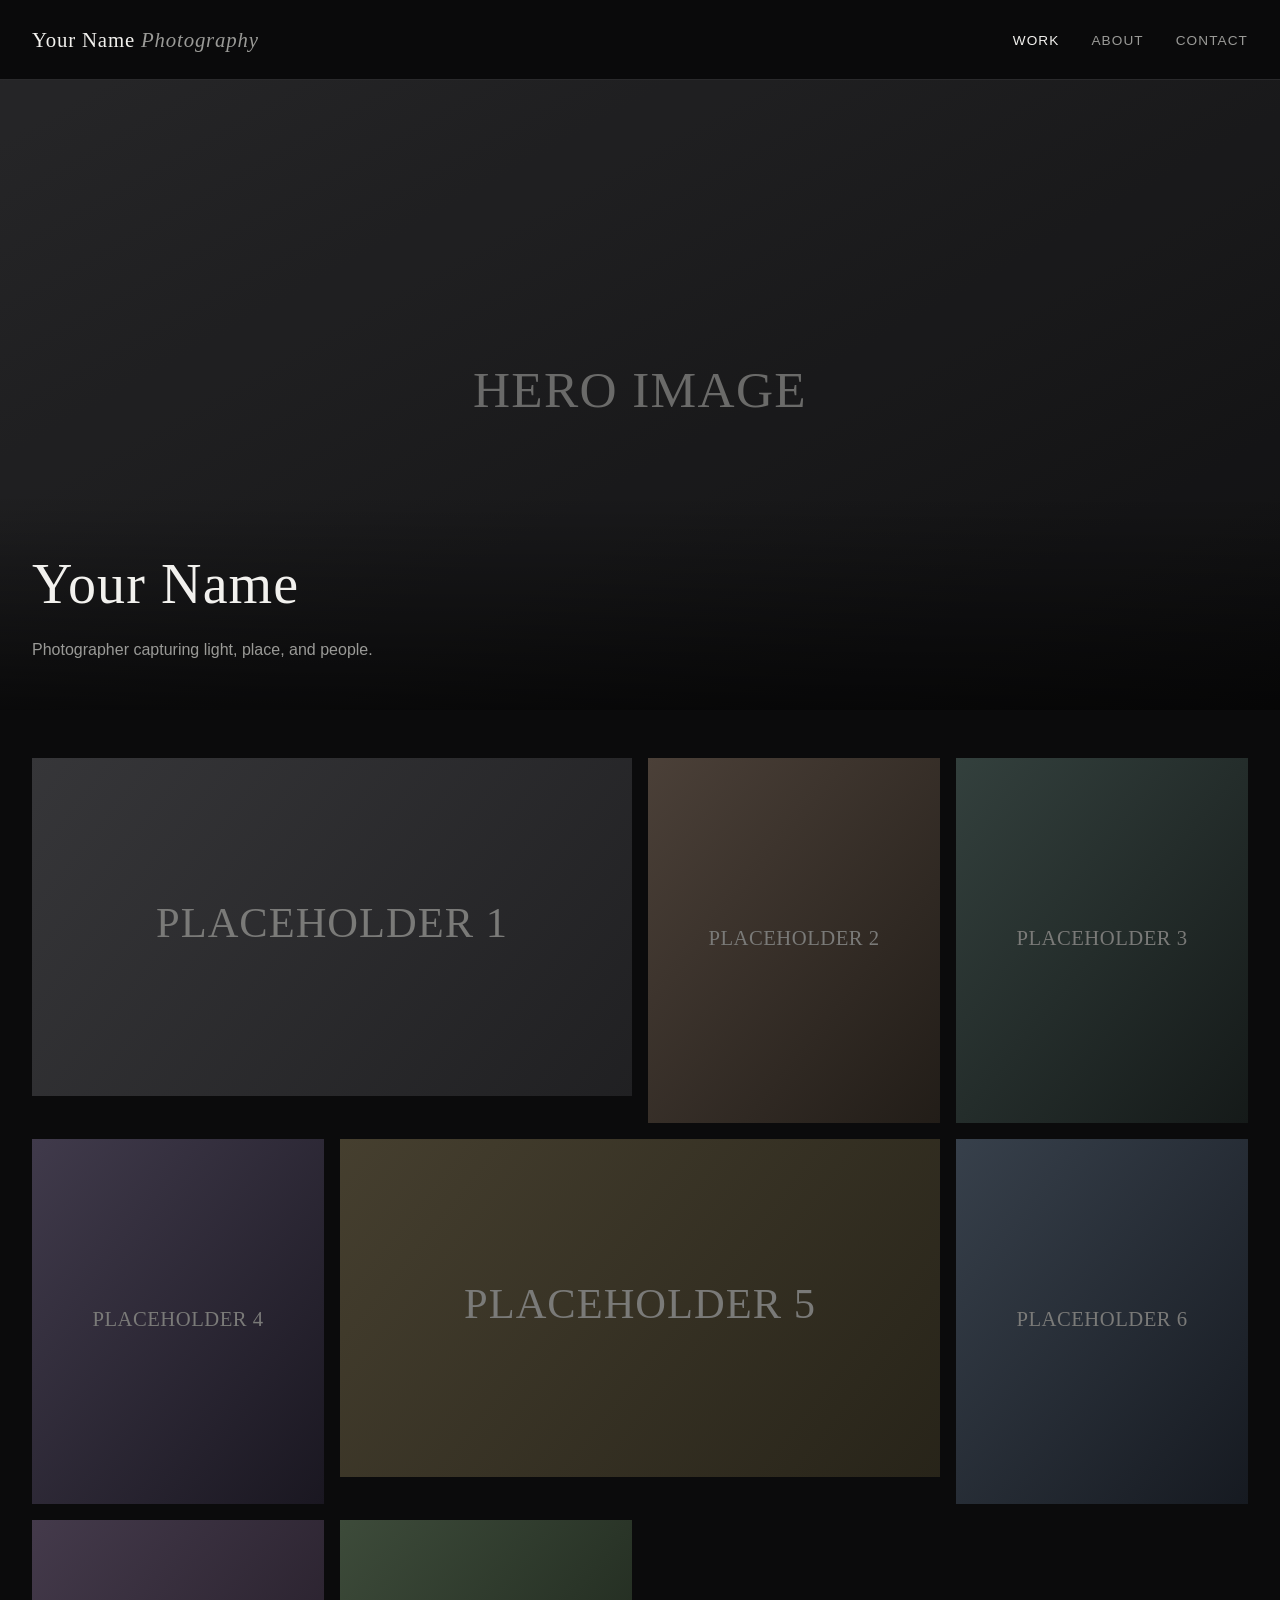
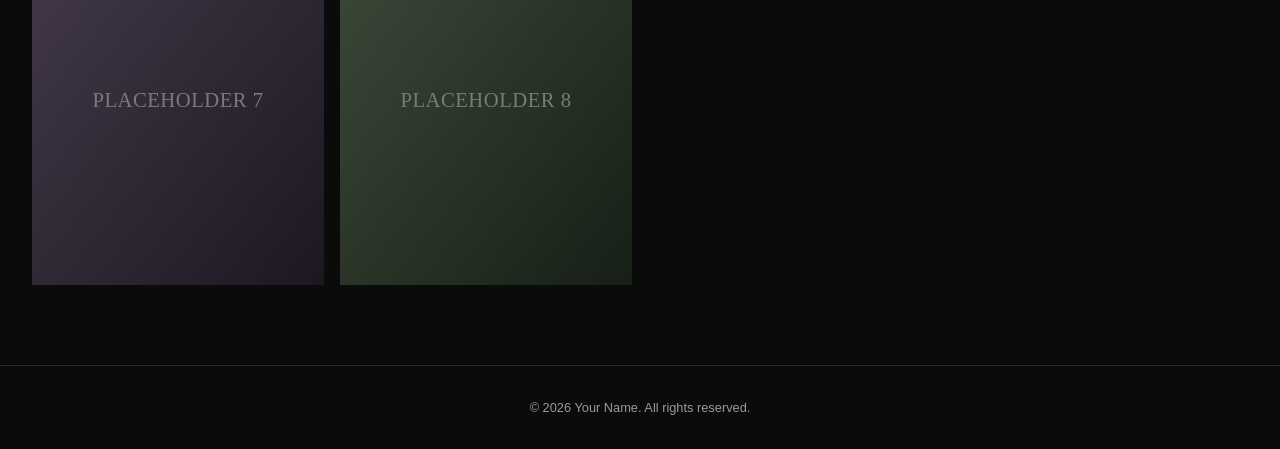
==== index.html @ 4d95531a "Initial photography portfolio site Static HTML/CSS/JS site with home gallery + lightbox, about, and " ====
<!DOCTYPE html>
<html lang="en">
<head>
  <meta charset="UTF-8" />
  <meta name="viewport" content="width=device-width, initial-scale=1.0" />
  <title>Your Name — Photography</title>
  <meta name="description" content="Photography portfolio of Your Name." />
  <link rel="stylesheet" href="css/style.css" />
</head>
<body>
  <header class="site-header">
    <a href="index.html" class="brand">Your Name <span>Photography</span></a>
    <button class="nav-toggle" aria-label="Toggle menu">&#9776;</button>
    <nav>
      <ul>
        <li><a href="index.html" class="active">Work</a></li>
        <li><a href="about.html">About</a></li>
        <li><a href="contact.html">Contact</a></li>
      </ul>
    </nav>
  </header>

  <section class="hero">
    <img src="images/hero.svg" alt="Featured photograph" />
    <div class="hero-content">
      <h1>Your Name</h1>
      <p>Photographer capturing light, place, and people.</p>
    </div>
  </section>

  <main class="gallery-section">
    <div class="gallery-grid"></div>
  </main>

  <footer class="site-footer">
    &copy; 2026 Your Name. All rights reserved.
  </footer>

  <script src="js/main.js"></script>
</body>
</html>
---- css/style.css ----
:root {
  --bg: #0b0b0c;
  --bg-alt: #141416;
  --text: #f2f1ee;
  --text-dim: #9a9a97;
  --accent: #e8e3d9;
  --border: #2a2a2c;
  --max-width: 1400px;
}

* {
  margin: 0;
  padding: 0;
  box-sizing: border-box;
}

html {
  scroll-behavior: smooth;
}

body {
  background: var(--bg);
  color: var(--text);
  font-family: -apple-system, BlinkMacSystemFont, "Helvetica Neue", Arial, sans-serif;
  line-height: 1.5;
  -webkit-font-smoothing: antialiased;
}

a {
  color: inherit;
  text-decoration: none;
}

img {
  display: block;
  max-width: 100%;
}

/* Header */

.site-header {
  position: sticky;
  top: 0;
  z-index: 100;
  display: flex;
  align-items: center;
  justify-content: space-between;
  padding: 1.5rem 2rem;
  background: rgba(11, 11, 12, 0.85);
  backdrop-filter: blur(8px);
  border-bottom: 1px solid var(--border);
}

.brand {
  font-family: Georgia, "Times New Roman", serif;
  font-size: 1.3rem;
  letter-spacing: 0.04em;
}

.brand span {
  color: var(--text-dim);
  font-style: italic;
}

nav ul {
  display: flex;
  gap: 2rem;
  list-style: none;
}

nav a {
  font-size: 0.85rem;
  letter-spacing: 0.08em;
  text-transform: uppercase;
  color: var(--text-dim);
  transition: color 0.2s ease;
}

nav a:hover,
nav a.active {
  color: var(--text);
}

.nav-toggle {
  display: none;
  background: none;
  border: none;
  color: var(--text);
  font-size: 1.5rem;
  cursor: pointer;
}

/* Hero */

.hero {
  position: relative;
  height: 70vh;
  min-height: 420px;
  display: flex;
  align-items: flex-end;
  overflow: hidden;
  background: var(--bg-alt);
}

.hero img {
  position: absolute;
  inset: 0;
  width: 100%;
  height: 100%;
  object-fit: cover;
  opacity: 0.85;
}

.hero-content {
  position: relative;
  z-index: 2;
  padding: 3rem 2rem;
  background: linear-gradient(to top, rgba(0, 0, 0, 0.65), transparent);
  width: 100%;
}

.hero h1 {
  font-family: Georgia, "Times New Roman", serif;
  font-size: clamp(2rem, 5vw, 3.5rem);
  font-weight: 400;
  letter-spacing: 0.02em;
}

.hero p {
  margin-top: 0.75rem;
  color: var(--text-dim);
  font-size: 1rem;
  max-width: 40ch;
}

/* Gallery */

.gallery-section {
  max-width: var(--max-width);
  margin: 0 auto;
  padding: 3rem 2rem 5rem;
}

.gallery-grid {
  display: grid;
  grid-template-columns: repeat(auto-fill, minmax(280px, 1fr));
  gap: 1rem;
  grid-auto-flow: dense;
}

.gallery-item {
  position: relative;
  overflow: hidden;
  cursor: pointer;
  background: var(--bg-alt);
  aspect-ratio: 4 / 5;
}

.gallery-item.wide {
  grid-column: span 2;
  aspect-ratio: 16 / 9;
}

.gallery-item img {
  width: 100%;
  height: 100%;
  object-fit: cover;
  transition: transform 0.6s ease, opacity 0.4s ease;
  opacity: 0;
}

.gallery-item img.loaded {
  opacity: 1;
}

.gallery-item:hover img {
  transform: scale(1.05);
}

.gallery-item .caption {
  position: absolute;
  left: 0;
  right: 0;
  bottom: 0;
  padding: 1rem;
  font-size: 0.8rem;
  letter-spacing: 0.03em;
  color: var(--text);
  background: linear-gradient(to top, rgba(0, 0, 0, 0.7), transparent);
  opacity: 0;
  transition: opacity 0.3s ease;
}

.gallery-item:hover .caption {
  opacity: 1;
}

/* Lightbox */

.lightbox {
  position: fixed;
  inset: 0;
  z-index: 200;
  display: none;
  align-items: center;
  justify-content: center;
  background: rgba(0, 0, 0, 0.92);
  padding: 2rem;
}

.lightbox.open {
  display: flex;
}

.lightbox img {
  max-width: 100%;
  max-height: 85vh;
  object-fit: contain;
}

.lightbox .lb-caption {
  position: absolute;
  bottom: 2rem;
  left: 0;
  right: 0;
  text-align: center;
  color: var(--text-dim);
  font-size: 0.85rem;
}

.lb-close,
.lb-prev,
.lb-next {
  position: absolute;
  background: none;
  border: none;
  color: var(--text);
  font-size: 2rem;
  cursor: pointer;
  padding: 0.5rem 1rem;
  opacity: 0.7;
  transition: opacity 0.2s ease;
}

.lb-close:hover,
.lb-prev:hover,
.lb-next:hover {
  opacity: 1;
}

.lb-close {
  top: 1rem;
  right: 1rem;
}

.lb-prev {
  left: 0.5rem;
  top: 50%;
  transform: translateY(-50%);
}

.lb-next {
  right: 0.5rem;
  top: 50%;
  transform: translateY(-50%);
}

/* About page */

.about-section {
  max-width: 900px;
  margin: 0 auto;
  padding: 4rem 2rem 5rem;
  display: grid;
  grid-template-columns: 280px 1fr;
  gap: 3rem;
}

.about-portrait img {
  width: 100%;
  aspect-ratio: 4 / 5;
  object-fit: cover;
  background: var(--bg-alt);
}

.about-text h2 {
  font-family: Georgia, "Times New Roman", serif;
  font-weight: 400;
  font-size: 2rem;
  margin-bottom: 1.25rem;
}

.about-text p {
  color: var(--text-dim);
  margin-bottom: 1rem;
  max-width: 60ch;
}

.about-text ul {
  margin-top: 1.5rem;
  padding-left: 1.1rem;
  color: var(--text-dim);
}

.about-text li {
  margin-bottom: 0.4rem;
}

/* Contact page */

.contact-section {
  max-width: 640px;
  margin: 0 auto;
  padding: 4rem 2rem 5rem;
}

.contact-section h2 {
  font-family: Georgia, "Times New Roman", serif;
  font-weight: 400;
  font-size: 2rem;
  margin-bottom: 0.75rem;
}

.contact-section > p {
  color: var(--text-dim);
  margin-bottom: 2rem;
}

.form-row {
  margin-bottom: 1.25rem;
  display: flex;
  flex-direction: column;
  gap: 0.4rem;
}

.form-row label {
  font-size: 0.8rem;
  letter-spacing: 0.05em;
  text-transform: uppercase;
  color: var(--text-dim);
}

.form-row input,
.form-row textarea {
  background: var(--bg-alt);
  border: 1px solid var(--border);
  color: var(--text);
  padding: 0.75rem 0.9rem;
  font-size: 0.95rem;
  font-family: inherit;
  border-radius: 2px;
}

.form-row input:focus,
.form-row textarea:focus {
  outline: none;
  border-color: var(--accent);
}

.form-row textarea {
  min-height: 140px;
  resize: vertical;
}

.submit-btn {
  background: var(--accent);
  color: var(--bg);
  border: none;
  padding: 0.85rem 2rem;
  font-size: 0.85rem;
  letter-spacing: 0.06em;
  text-transform: uppercase;
  cursor: pointer;
  border-radius: 2px;
  transition: opacity 0.2s ease;
}

.submit-btn:hover {
  opacity: 0.85;
}

.form-note {
  margin-top: 1rem;
  font-size: 0.85rem;
  color: var(--text-dim);
  display: none;
}

.form-note.visible {
  display: block;
}

.direct-contact {
  margin-top: 2.5rem;
  padding-top: 2rem;
  border-top: 1px solid var(--border);
  color: var(--text-dim);
  font-size: 0.9rem;
}

.direct-contact a {
  color: var(--text);
  border-bottom: 1px solid var(--border);
}

/* Footer */

.site-footer {
  border-top: 1px solid var(--border);
  padding: 2rem;
  text-align: center;
  color: var(--text-dim);
  font-size: 0.8rem;
}

/* Responsive */

@media (max-width: 720px) {
  nav {
    position: fixed;
    top: 0;
    right: 0;
    bottom: 0;
    width: 240px;
    background: var(--bg-alt);
    transform: translateX(100%);
    transition: transform 0.3s ease;
    padding: 5rem 2rem;
    border-left: 1px solid var(--border);
  }

  nav.open {
    transform: translateX(0);
  }

  nav ul {
    flex-direction: column;
    gap: 1.5rem;
  }

  .nav-toggle {
    display: block;
  }

  .about-section {
    grid-template-columns: 1fr;
  }

  .about-portrait {
    max-width: 220px;
  }
}
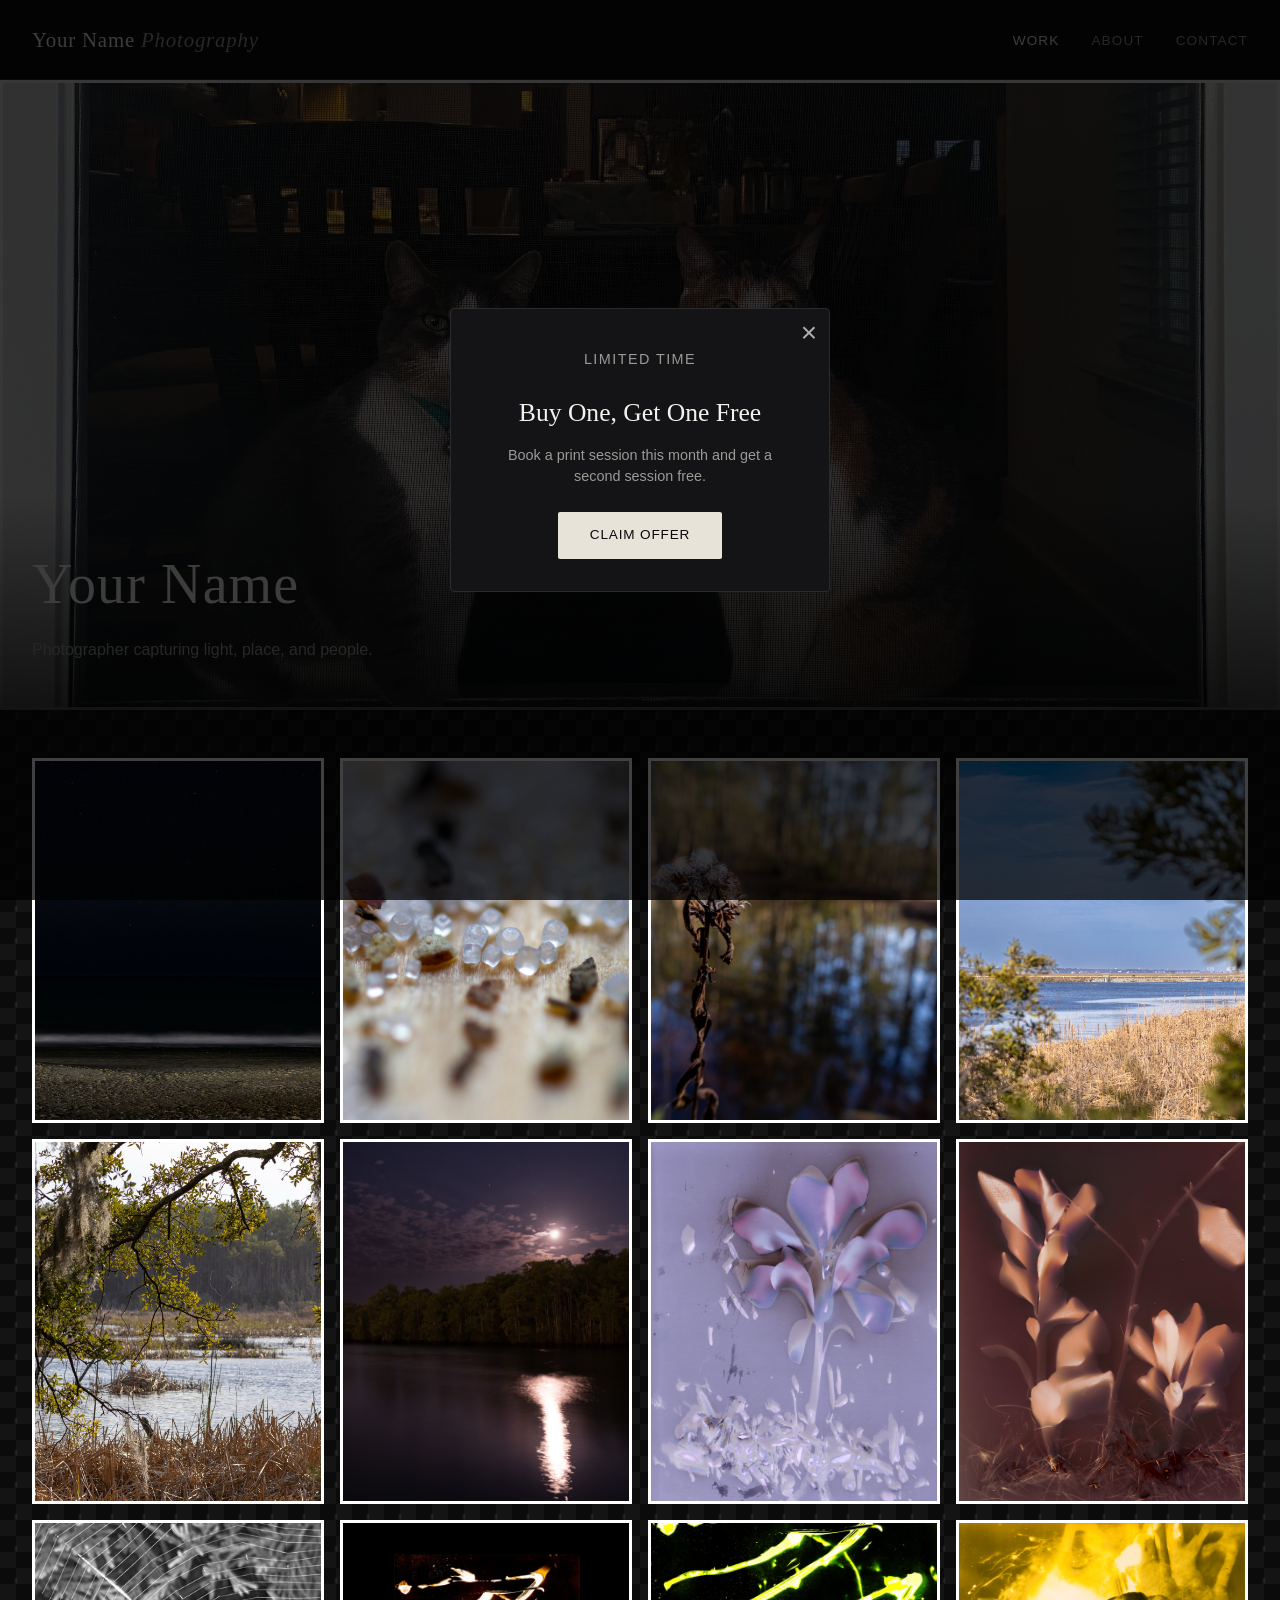
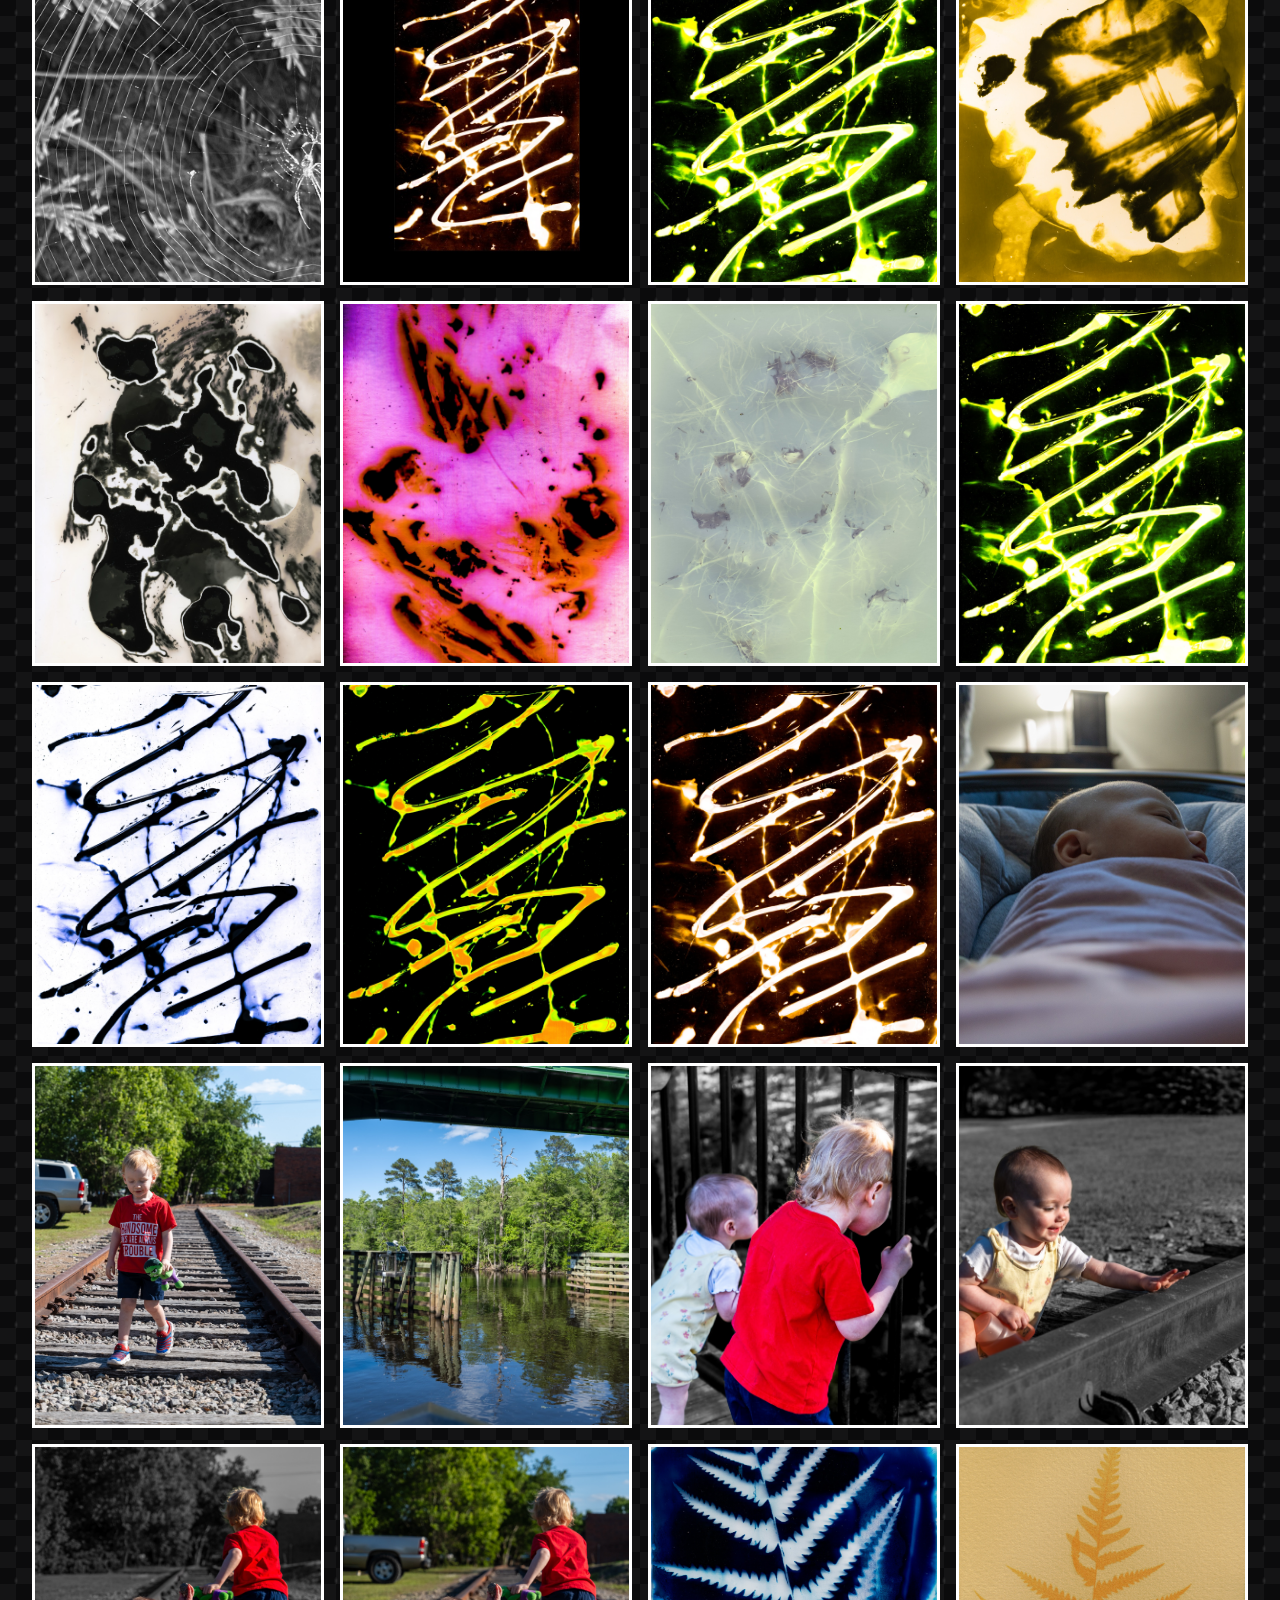
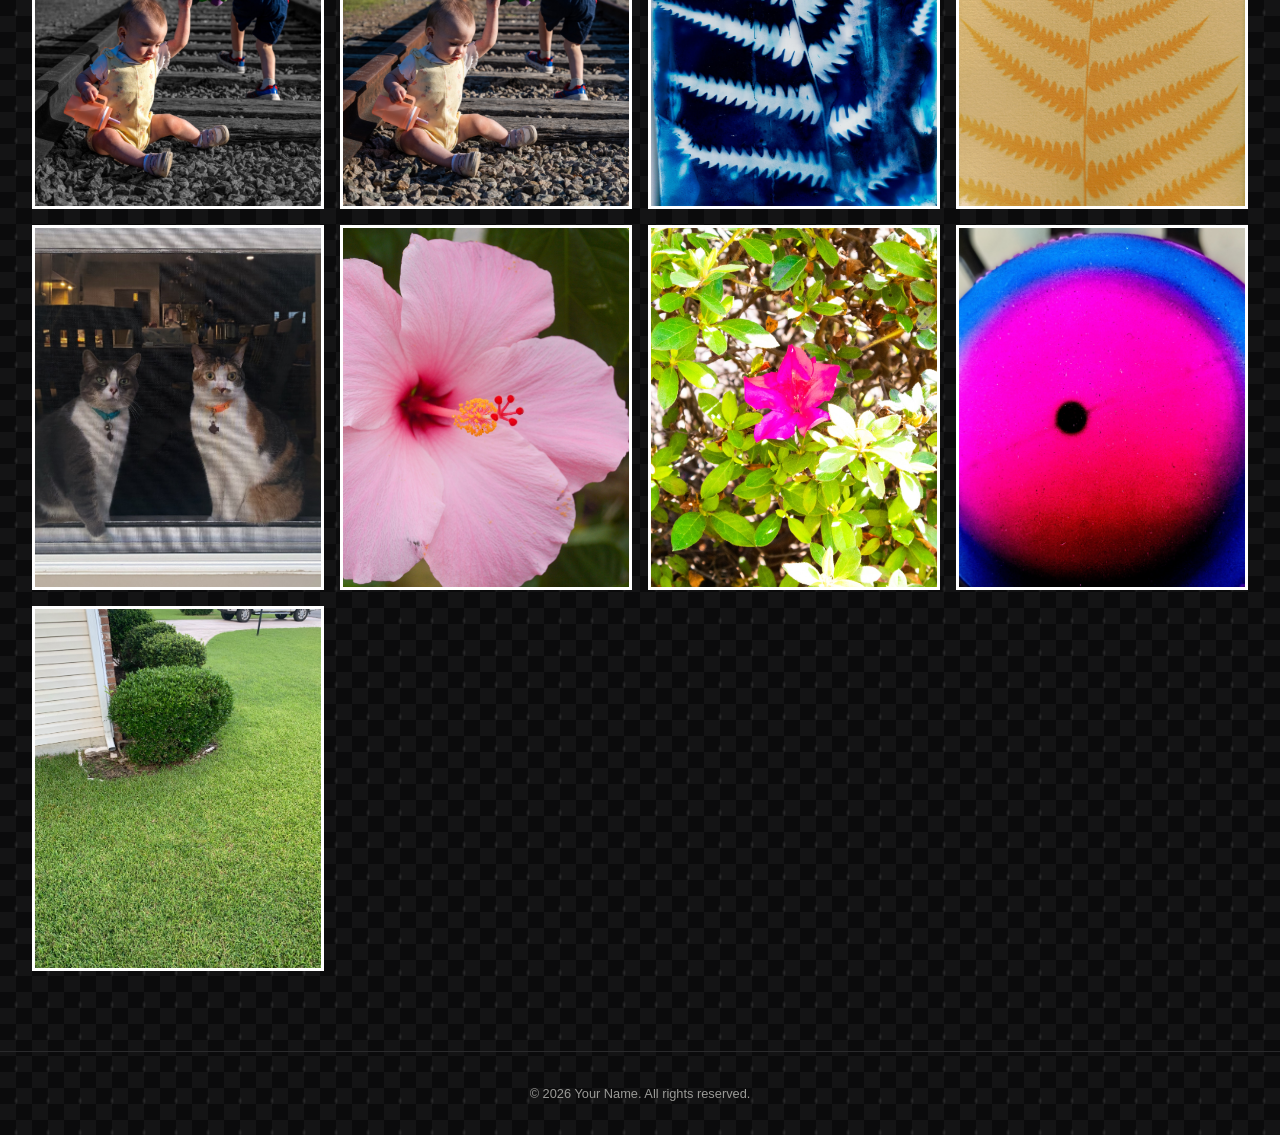
==== commit f34f98d4: "Add class photos, promo popup, and styling changes - Add 5 photos from "aa claude class" folder; IMG" ====
--- a/index.html
+++ b/index.html
@@ -21,7 +21,7 @@
   </header>
 
   <section class="hero">
-    <img src="images/hero.svg" alt="Featured photograph" />
+    <img src="images/hero.jpg" alt="Featured photograph" />
     <div class="hero-content">
       <h1>Your Name</h1>
       <p>Photographer capturing light, place, and people.</p>
@@ -36,6 +36,16 @@
     &copy; 2026 Your Name. All rights reserved.
   </footer>
 
+  <div class="promo-overlay" id="promo-overlay">
+    <div class="promo-popup">
+      <button class="promo-close" id="promo-close" aria-label="Close">&times;</button>
+      <p class="promo-eyebrow">Limited time</p>
+      <h3>Buy One, Get One Free</h3>
+      <p>Book a print session this month and get a second session free.</p>
+      <a href="contact.html" class="submit-btn">Claim offer</a>
+    </div>
+  </div>
+
   <script src="js/main.js"></script>
 </body>
 </html>
--- a/css/style.css
+++ b/css/style.css
@@ -19,7 +19,13 @@
 }
 
 body {
-  background: var(--bg);
+  background-color: var(--bg);
+  background-image:
+    linear-gradient(45deg, rgba(255, 255, 255, 0.035) 25%, transparent 25%, transparent 75%, rgba(255, 255, 255, 0.035) 75%),
+    linear-gradient(45deg, rgba(255, 255, 255, 0.035) 25%, transparent 25%, transparent 75%, rgba(255, 255, 255, 0.035) 75%),
+    radial-gradient(ellipse 3px 6px at 50% 40%, rgba(255, 255, 255, 0.12), transparent 70%);
+  background-size: 32px 32px, 32px 32px, 32px 32px;
+  background-position: 0 0, 16px 16px, 0 0;
   color: var(--text);
   font-family: -apple-system, BlinkMacSystemFont, "Helvetica Neue", Arial, sans-serif;
   line-height: 1.5;
@@ -34,6 +40,7 @@
 img {
   display: block;
   max-width: 100%;
+  border: 3px solid #ffffff;
 }
 
 /* Header */
@@ -52,7 +59,7 @@
 }
 
 .brand {
-  font-family: Georgia, "Times New Roman", serif;
+  font-family: Papyrus, "Comic Sans MS", Georgia, fantasy;
   font-size: 1.3rem;
   letter-spacing: 0.04em;
 }
@@ -120,7 +127,7 @@
 }
 
 .hero h1 {
-  font-family: Georgia, "Times New Roman", serif;
+  font-family: Papyrus, "Comic Sans MS", Georgia, fantasy;
   font-size: clamp(2rem, 5vw, 3.5rem);
   font-weight: 400;
   letter-spacing: 0.02em;
@@ -284,7 +291,7 @@
 }
 
 .about-text h2 {
-  font-family: Georgia, "Times New Roman", serif;
+  font-family: Papyrus, "Comic Sans MS", Georgia, fantasy;
   font-weight: 400;
   font-size: 2rem;
   margin-bottom: 1.25rem;
@@ -315,7 +322,7 @@
 }
 
 .contact-section h2 {
-  font-family: Georgia, "Times New Roman", serif;
+  font-family: Papyrus, "Comic Sans MS", Georgia, fantasy;
   font-weight: 400;
   font-size: 2rem;
   margin-bottom: 0.75rem;
@@ -450,3 +457,72 @@
     max-width: 220px;
   }
 }
+
+/* Promo popup */
+
+.promo-overlay {
+  position: fixed;
+  inset: 0;
+  z-index: 300;
+  display: none;
+  align-items: center;
+  justify-content: center;
+  background: rgba(0, 0, 0, 0.75);
+  padding: 1.5rem;
+}
+
+.promo-overlay.open {
+  display: flex;
+}
+
+.promo-popup {
+  position: relative;
+  width: 100%;
+  max-width: 380px;
+  background: var(--bg-alt);
+  border: 1px solid var(--border);
+  border-radius: 4px;
+  padding: 2.5rem 2rem 2rem;
+  text-align: center;
+}
+
+.promo-eyebrow {
+  font-size: 0.75rem;
+  letter-spacing: 0.1em;
+  text-transform: uppercase;
+  color: var(--accent);
+  margin-bottom: 0.5rem;
+}
+
+.promo-popup h3 {
+  font-family: Papyrus, "Comic Sans MS", Georgia, fantasy;
+  font-size: 1.6rem;
+  font-weight: 400;
+  margin-bottom: 0.75rem;
+}
+
+.promo-popup p {
+  color: var(--text-dim);
+  font-size: 0.9rem;
+  margin-bottom: 1.5rem;
+}
+
+.promo-popup .submit-btn {
+  display: inline-block;
+}
+
+.promo-close {
+  position: absolute;
+  top: 0.5rem;
+  right: 0.75rem;
+  background: none;
+  border: none;
+  color: var(--text);
+  font-size: 1.75rem;
+  cursor: pointer;
+  opacity: 0.7;
+}
+
+.promo-close:hover {
+  opacity: 1;
+}
